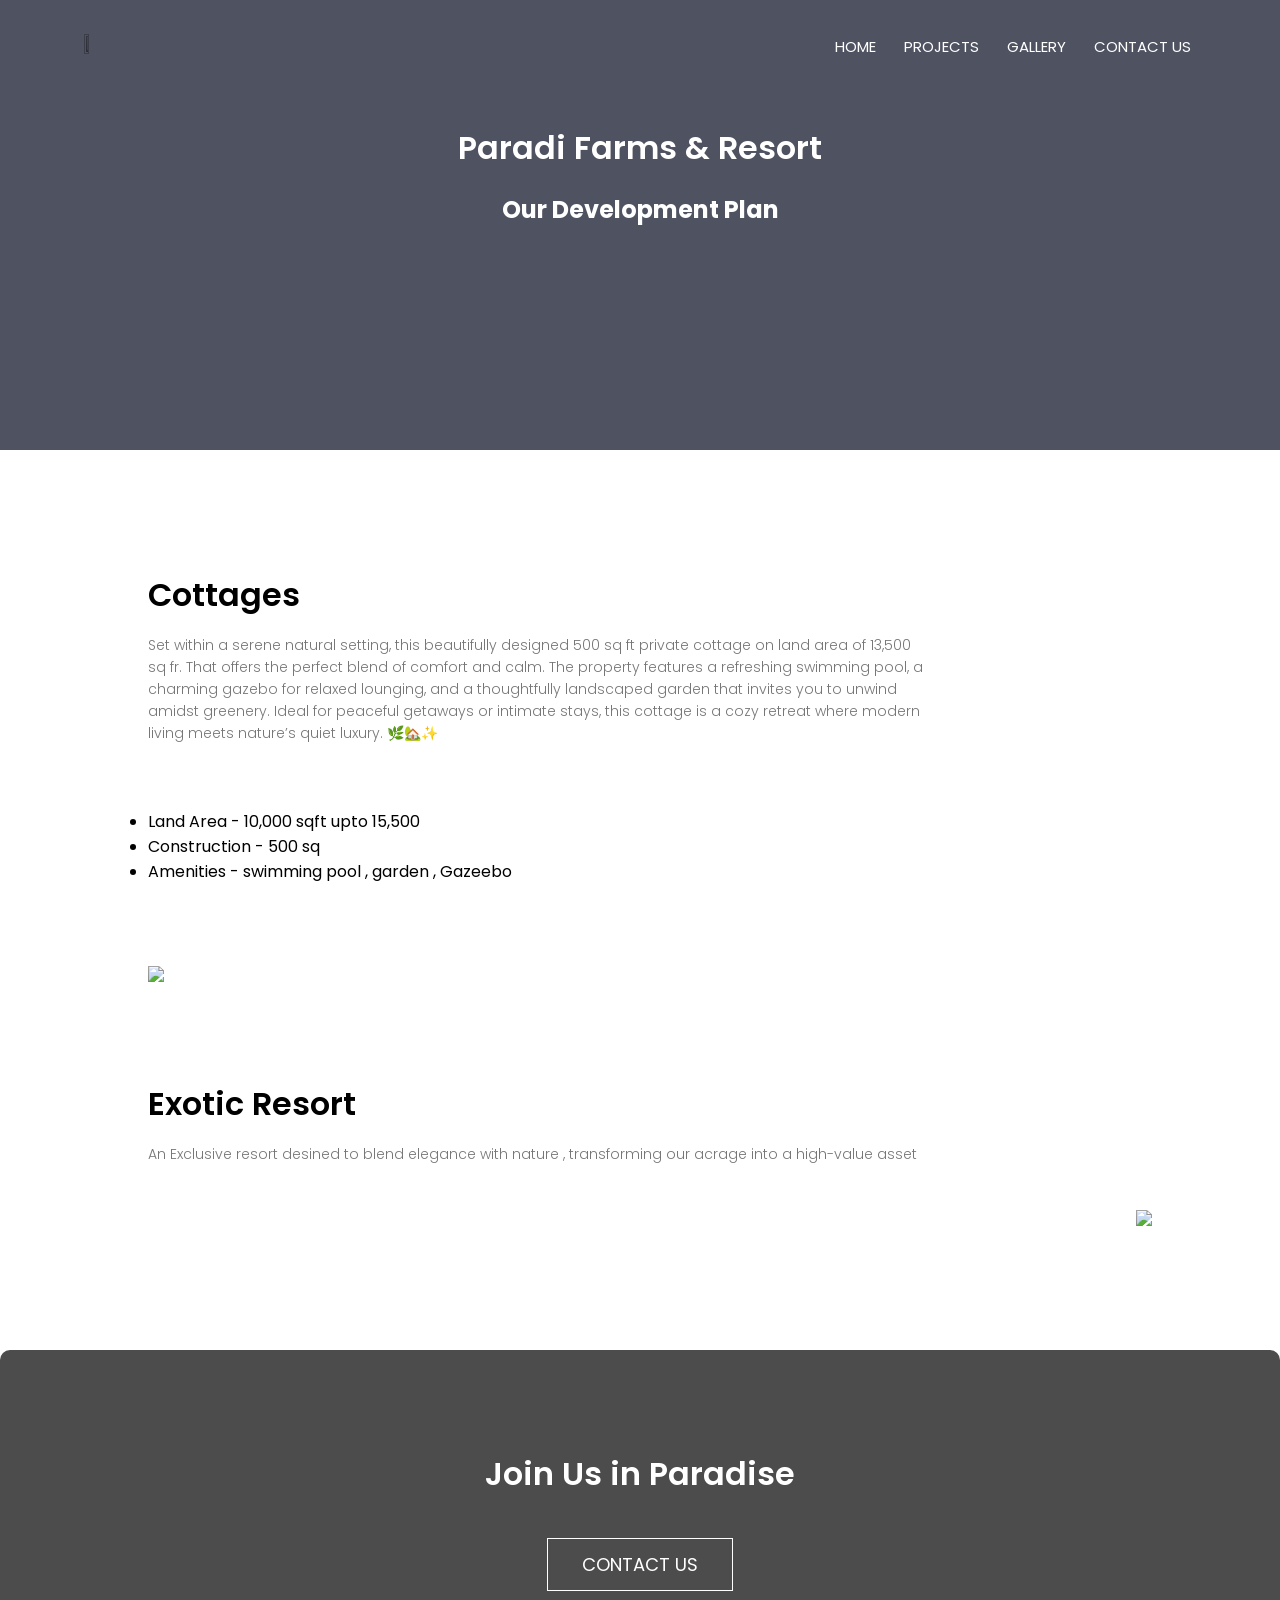
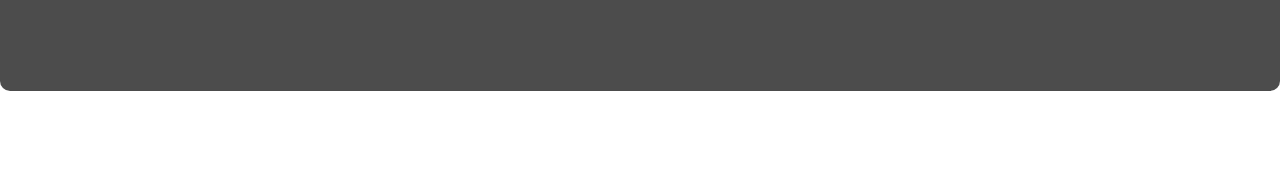
==== about.html @ 8f82ebd9 "Add files via upload" ====
<!DOCTYPE html>
<html>
    <head>
        <meta name="viewport" content="width=device-width, initial-scale=1.0">
        <title>  PremPura Projects</title>
        <link rel ="stylesheet" href="style.css">
        <link rel="preconnect" href="https://fonts.googleapis.com">
<link rel="preconnect" href="https://fonts.gstatic.com" crossorigin>
<link href="https://fonts.googleapis.com/css2?family=Poppins:ital,wght@0,200;0,400;0,600;0,700;1,200;1,400;1,500;1,600&display=swap" rel="stylesheet">
   
<link rel ="stylesheet" href="https://cdn.jsdelivr.net/npm/@fortawesome/fontawesome-free@5.15.4/css/fontawesome.min.css">
</head>
    <body>
<section class="sub-header">
<nav>

    <a href="index.html"><img src="images/logo.png" style="mix-blend-mode: multiply;" ></a>
    <div class ="nav-links" id="navLinks">
        

        <i class="fa fa-times" onclick="hideMenu()"> </i>
<ul>
    <li><a href="index.html">HOME</a></li>
    <li><a href="about.html">PROJECTS</a></li>
    <li><a href="Gallery.html">GALLERY</a></li>
    <li><a href="Contact.html">CONTACT US</a></li>      
      
        </ul>
    </div>
    <i class="fa fa-bars" onclick="showMenu()"> </i>

</nav>
    <h1>Paradi Farms & Resort</h1>
    <p></p>
    <h2>Our Development Plan</h2>
</section>
<!------------about----------->
<section class="about-us">
<div class="row">
    <div class="about-col">
        <h1>Cottages</h1>
        <p>Set within a serene natural setting, this beautifully designed 500 sq ft private cottage on land area of 13,500 sq fr. 
            That offers the perfect blend of comfort and calm. The property features a refreshing swimming pool, a charming gazebo for relaxed lounging, and a thoughtfully landscaped garden that invites you to unwind amidst greenery. 
            Ideal for peaceful getaways or intimate stays, this cottage is a cozy retreat where modern living meets nature’s quiet luxury. 🌿🏡✨</p>

                <p> <ul> <li> Land Area - 10,000 sqft upto 15,500</li> <li> Construction - 500 sq </li> <li> Amenities - swimming pool , garden , Gazeebo </li> </ul> </p>

    </div>

</div>

    <div class="about-col">
    <img src="images/cottage.jpeg">
    



</div>


<div class="row">
<div class="about-col">
    <h1> Exotic Resort </h1>
<p> An Exclusive resort desined to blend elegance with nature , transforming our acrage into a high-value asset </p>
    <a href=""></a>
</div>
<div class="about-col"></div>
<img src="images/no pic.jpg">
</div>
</div>

<!-- <div class="row">
    <div class="about-col">
        <h1>Ultra luxury Resort</h1>
        <p>A versatile villa for friends and family gathering</p>
        <a href=""></a>
    </div>
    <div class="about-col"></div>
    <img src="images/no pic.jpg">
    </div>
    </div>

    <div class="row">
        <div class="about-col">
            <h1>Layout and Maps</h1>
            <p>map</p>
            <p>map</p>
            <p>map</p>
            
            <a href=""></a>
        </div>
        <div class="about-col">
        <img src="images/map1.jpg">
        <img src="images/map2.jpg">
        <img src="images/map3.jpg">
        </div>
        </div>
        </div>
         -->
</section>




<!---------------footer------contact------------------->
<section class="cta">
    <h1>Join Us in Paradise</h1>
    <a href="Contact.html" class="hero-btn">CONTACT US</a>



</section>








<!------------------JavaScript------------->
<script>

    var navLinks = document.getElementById("navLinks");
    function showMenu(){
        navLinks.style.right = "0";

    }
    function hideMenu(){
        navLinks.style.right = "-200px";
        
    }
</script>
    </body>
</html>
---- style.css ----
*{
    margin : 0;
    padding: 0;
    box-sizing: border-box;
    font-family: 'Poppins', sans-serif;
}
.header{
    min-height:100vh;
    width:100%;
    background-image: linear-gradient(rgba(4,9,11,0.1),rgba(4,9,11,0.1)),url(images/Banner.jpg);
    background-position: center;
    background-size: cover;
    position: relative;

}
nav{
    display: flex;
    padding: 2% 6%;
    justify-content: space-between;
    align-items: center;
}
nav img{
    width : 50%;
    height: 50%;
}
.nav-links{
    flex:1;
text-align: right;
}
.nav-links ul li{
    list-style: none;
    display:inline-block;
    padding : 8px 12px;
    position: relative;
}
.nav-links ul li a{
color:#fff;
text-decoration:none ;
font-size: 15px ;
}
.nav-links ul li::after{
    content:'';
    width:0%;
    height:2px;
    background-color: #f44336;
    display: block;
    margin: auto;
transition: 0.5s;
}
.nav-links ul li:hover::after{
    width:100%;
}
.text-box{
    width: 80%;
    color:#fff3f3;
    position : absolute;
    top:50%;
    left:50%;
    transform: translate(-50%,-50%);
    text-align: center;
}
.text-box h1{
    font-size: 52px;
color:rgba(255, 255, 255, 0.929);
}
.text-box p{
    margin: 10px 0 40px;
    color:#fff;
    font-size: 20px;
}
.hero-btn{
    display: inline-block;
    text-decoration: none;
    color:#fff;
    border:1px solid #fff;
    padding: 12px 34px;
    font-size: 18px;
    background: transparent;
    position: relative;
    cursor: pointer;
}

.hero-btn:hover{
border: 1px solid #31a112a0;
background:#31a112a0;
color:fff;
transition: 1s;
}
nav .fa{display: none;
}
@media(max-width:700px){
    .text-box h1{
        font-size: 20px;
    }
    .nav-links ul li{
        display:block;
    }
    .nav-links{
        position:fixed;
        background:#146a0d ;
        height: 100vh;
        width:200px;
        top:0;
        right:-200px;
        text-align: left;
        z-index: 2;
        transition: 1s;
    }
    nav .fa{
        display: block;
        color: #fff;
        margin: 30px;
        font-size:22px;
        cursor:pointer;
    }
    .nav-links ul{
        padding: 20px;

    }
}
/* Tournaments */
.tournamets{
    width:80%;
    margin: auto;
text-align: center;
padding-top: 50px ;
}
h1{
    font-size: 32px ;
    font-weight: 600;
}
p{
    color:#777;
    font-size:14px;
    font-weight: 300;
    line-height: 22px;
    padding: 10px;
}
.row{
    margin-top:5%;
    display: flex;
    flex-wrap: wrap;
    justify-content: space-between;
}
.tournamets-col {
    flex-basis:45%;
    background: #caebd7;
    border-radius: 10px;
    margin-bottom: 5%;
    Padding: 20px 12px;
    box-sizing: border-box;
}
h3{
    text-align: center;
    font-weight: 600;
    margin: 10px 0;

}
.tournamets-col:hover{
    box-shadow: 0 0 20px 0px rgba(0,0,0,0.2);

}
.Team_pics{
    width:80%;
    margin: auto;
    text-align: center;
    padding-top: 50px;
}
.Team_pics-col{
    flex-basis: 100%;
    border-radius: 10px;
    margin-bottom: 30px;
    position: relative;
    overflow:hidden;
}
Team_pics img{
    width : 80%;
}

.layer{
    background: transparent;
    height: 25%;
    width:100%;
    position: absolute;
    top:0;
    left:0;
    transition: 1s;
}
.layer:hover{
    background: rgba(226, 0, 0, 0.7);
}
.layer h3{
    width: 100%;
    font-weight: 500;
    color: #fff;
    font-size: 26px;
    top:50%;
    bottom: 0;
    left: 0;
    transform: translateX((-50%));
    position: absolute;
}

/*---------achievements----------*/
.Achievements{
    width: 80%;
    margin : auto;
    text-align: center;
    padding-top: 100px;
}
.Achievements-col{
    flex-basis: 31%;
    border-radius: 10px;
    margin-bottom: 5%;
    text-align: center;
}
/*---------achievements----------*/
.Achievements{
    width: 80%;
    margin : auto;
    text-align: center;
    padding-top: 100px;
}
.Achievements-col1{
    flex-basis: 30%;
    border-radius: 10px;
    margin-bottom: 5%;
    margin-left: 1%;
    text-align: left;
}
.Achievements-col2{
    flex-basis: 30%;
    border-radius: 10px;
    border-right: 20%;
    margin-bottom: 5%;
    margin-right: 3%;
    text-align: left;
}

.Achievements-col1 img{
    width: 200%;
    border-radius:10px;
}

.Achievements-col2 img{
    width: 100%;
    height: 73%;
    border-radius:10px;
}

.Achievements-col p{
    padding:10PX;
}
.Achievements-col h3{
    margin-top:16px;
    margin-bottom:15px;
    text-align:left;
}
/*-------------ACTION-----------*/
.cta{
    margin: 100px auto;
    width:100%;
    background-image: linear-gradient(rgba(0,0,0,0.7),rgba(0,0,0,0.7)),url(images/Banner.jpg);
    background-position: center;
    background-size: cover;
    border-radius: 10px;
    text-align: center;
padding: 100px;
}
.cta h1{
    color: #fff;
    margin-bottom: 40px;

}
.footer{
    width: 100%;
    text-align: center;
    padding: 30px 0;
}
.footer h4{
    margin-top: 20px;
    margin-bottom: 25px;
    font-weight: 600;
}
.icons .fa{
    color: #f44336;
    margin: 0 13px;
    cursor: pointer;
    padding: 18px 0;
}
/*---------------------about us -------------------*/

.sub-header{
    height: 50vh;
    width: 100%;
    background-image: linear-gradient(rgba(4,9,30,0.7),rgba(4,9,30,0.7)),url(images/Banner.jpg);
    background-position: center;
    background-size: cover;
    text-align: center;
    color: #fff;
}
.sub-header h1{
margin-top: 30px;
}
.sub-header p{
    font-size: large;
    font-weight: 400;
    color:#fff;
    }
    

.about-us{
    width: 80%;
    max-width: fit-content;
    height:fit-content;
    margin: auto;
    padding-top: 50px;
}
.about-col{
    flex-basis:80%;
    padding: 20px;

}
.about-img{
  flex-basis:100%;
    padding: 20px;

}
.about-col h1{
    padding-top: 0;
}
.about-col p{
    padding: 15px 0 25px;
}
.about-col img{
    margin-left: auto;
    margin-right: auto;
    max-width: 100%; 
}
/*---------------Sponser----------*/
.Sponsers{
    width:80%;
    margin:auto;
    padding:50px 0;
}
.left-sponser{
    flex-basis:35%;
}
.left-sponser img{
width:100%;
}
.left-sponser h1{
color: red;
font-weight: 600;
margin:30px 0;

}
.left-sponser p{
    color:black;
    font-size: small;
    padding:0;
}
.rht-sponser{
    flex-basis:35%;
}
.rht-sponser img{
width:100%;
}
.rht-sponser h1{
color: red;
font-weight: 600;
margin:30px 0;

}
.rht-sponser p{
    color:black;
    font-size: small;
    padding:0;
}
/*-------------contact------------*/
.location {
width:80%;
margin: auto;
padding: 80px 0;
}
.location iframe{
    width:100%;
}
.contact-us{
    flex: basis 48%;
    max-width:80%;
    margin:auto;

}
.contact-col{
    flex: basis 48%;
    margin-bottom: 30px ;
    max-width: 80%;
}
.contact-col div{
    display:flex;
    align-items: center;
    margin-bottom: 40px;
}
.contact-col .fa{
font-size: 28px;
color: #f44336;
margin: 10px;
margin-right:30px;
}
.contact-col div p{
    padding: 0;
}
.contact-col div h5{
    font-size: 20px;
    margin-bottom: 5px;
    color:#555;
    font-weight: 400;
}
.contact-col input, .contact-col textarea{

    width: 90%;
    padding: 15px;
    margin-left: 30px ;
    margin-bottom: 17px;
    outline:#555;
    border: 1px solid #ccc;
    box-sizing: border-box;

}
.contact-col button{
    margin-left: 50%;
    color:#555;
}

.summercamp {
    margin :auto;
    margin-top: 30px;
    position: center;
    text-align: center;

}

.summercamp h1{
    margin-top: 40px;
    font-size: large;
    padding: 15px;
}
.summercamp p{
    font-size: 150%;
}
.Reg {
    position: center;
    text-align: center;
    font-size: larger;
}
.reg-col div p{
    padding: 0;
}
.reg-col div h5{
    font-size: 20px;
    margin-bottom: 5px;
    color:#555;
    font-weight: 400;
}
.reg-col input, .reg-col textarea{

    width: 50%;
    padding: 15px;
    margin-left: 30px ;
    margin-bottom: 17px;
    outline:#555;
    border: 1px solid #ccc;
    box-sizing: border-box;

}
.reg-col div{
    align-items: left;
    text-align: left;
    margin-left: 30%;
    margin-right: 30%;
}
.reg-col button{
    color:black;
}
.reg-col h3{
    color: red;
    font-weight: 500;
    text-align: left;
    margin-left: 30%;
}
.reg-col p{
    color:black;
}
/*--------maindiv----*/
.main {
    height: 50%;
    width : 100%;
    text-align: center;
    
}
.main img{
    border-radius: 10%;
    border: 10px solid #777;
    
    margin-top: 7%;
    max-width: 100%;
    width : 620px;
    height: 420px;

}
.overlay {
  position: absolute;
  top: 0;
  left: 0;
  right: 0;
  bottom: 0;
  height: 100%;
  z-index: -10;
  background-color: var(--contrast-color);}
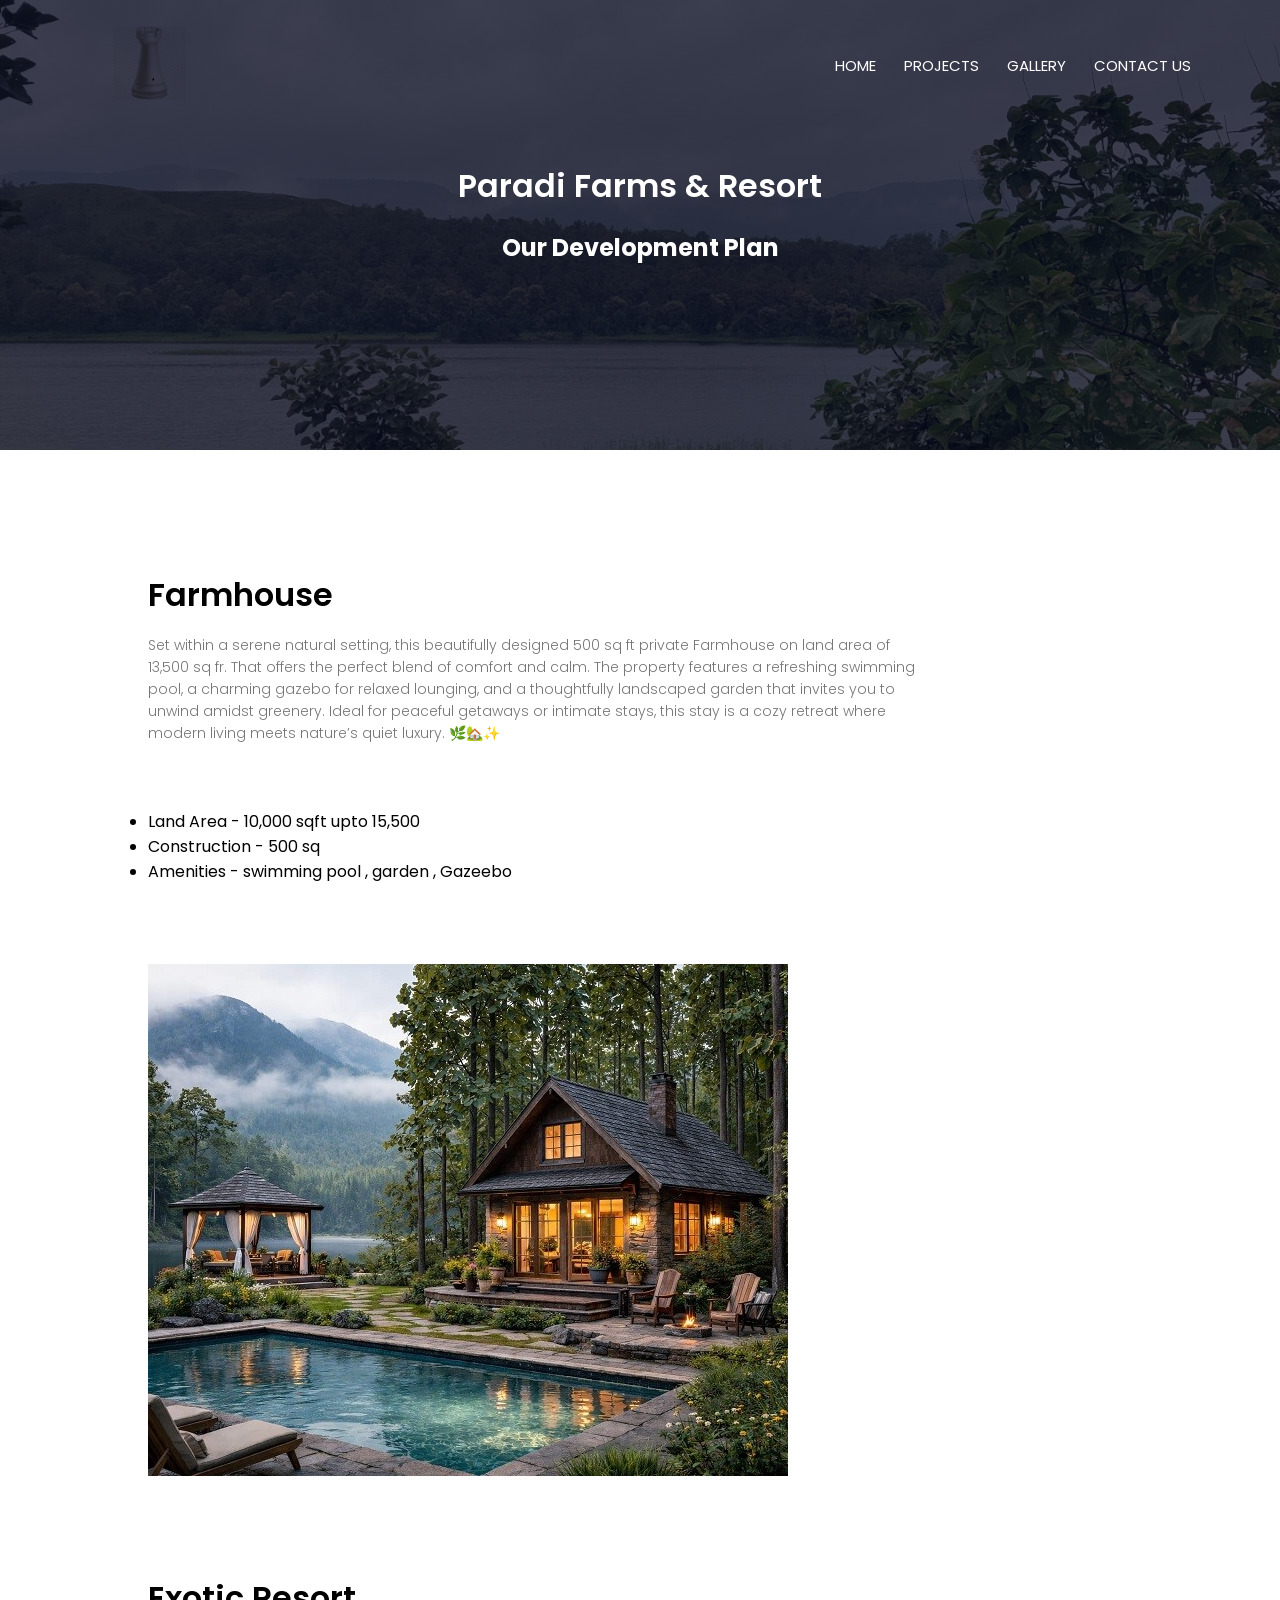
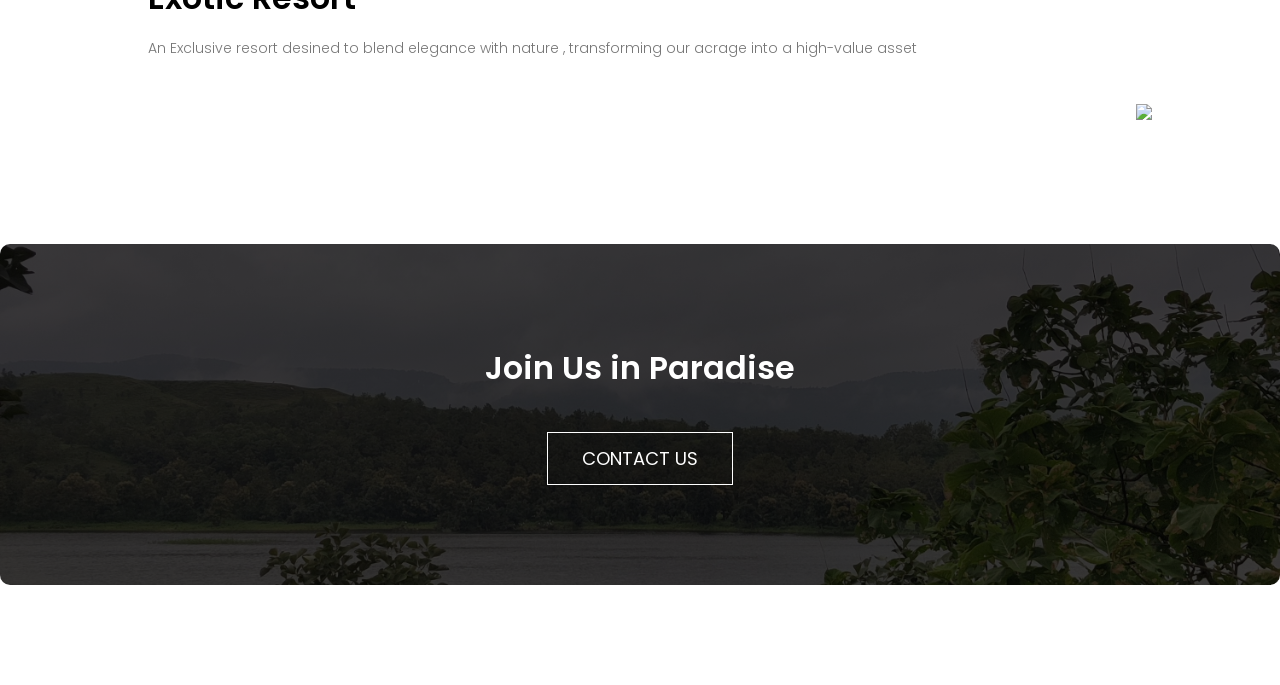
==== commit 7a015a65: "Update about.html" ====
--- a/about.html
+++ b/about.html
@@ -38,10 +38,10 @@
 <section class="about-us">
 <div class="row">
     <div class="about-col">
-        <h1>Cottages</h1>
-        <p>Set within a serene natural setting, this beautifully designed 500 sq ft private cottage on land area of 13,500 sq fr. 
+        <h1>Farmhouse</h1>
+        <p>Set within a serene natural setting, this beautifully designed 500 sq ft private Farmhouse on land area of 13,500 sq fr. 
             That offers the perfect blend of comfort and calm. The property features a refreshing swimming pool, a charming gazebo for relaxed lounging, and a thoughtfully landscaped garden that invites you to unwind amidst greenery. 
-            Ideal for peaceful getaways or intimate stays, this cottage is a cozy retreat where modern living meets nature’s quiet luxury. 🌿🏡✨</p>
+            Ideal for peaceful getaways or intimate stays, this stay is a cozy retreat where modern living meets nature’s quiet luxury. 🌿🏡✨</p>
 
                 <p> <ul> <li> Land Area - 10,000 sqft upto 15,500</li> <li> Construction - 500 sq </li> <li> Amenities - swimming pool , garden , Gazeebo </li> </ul> </p>
 
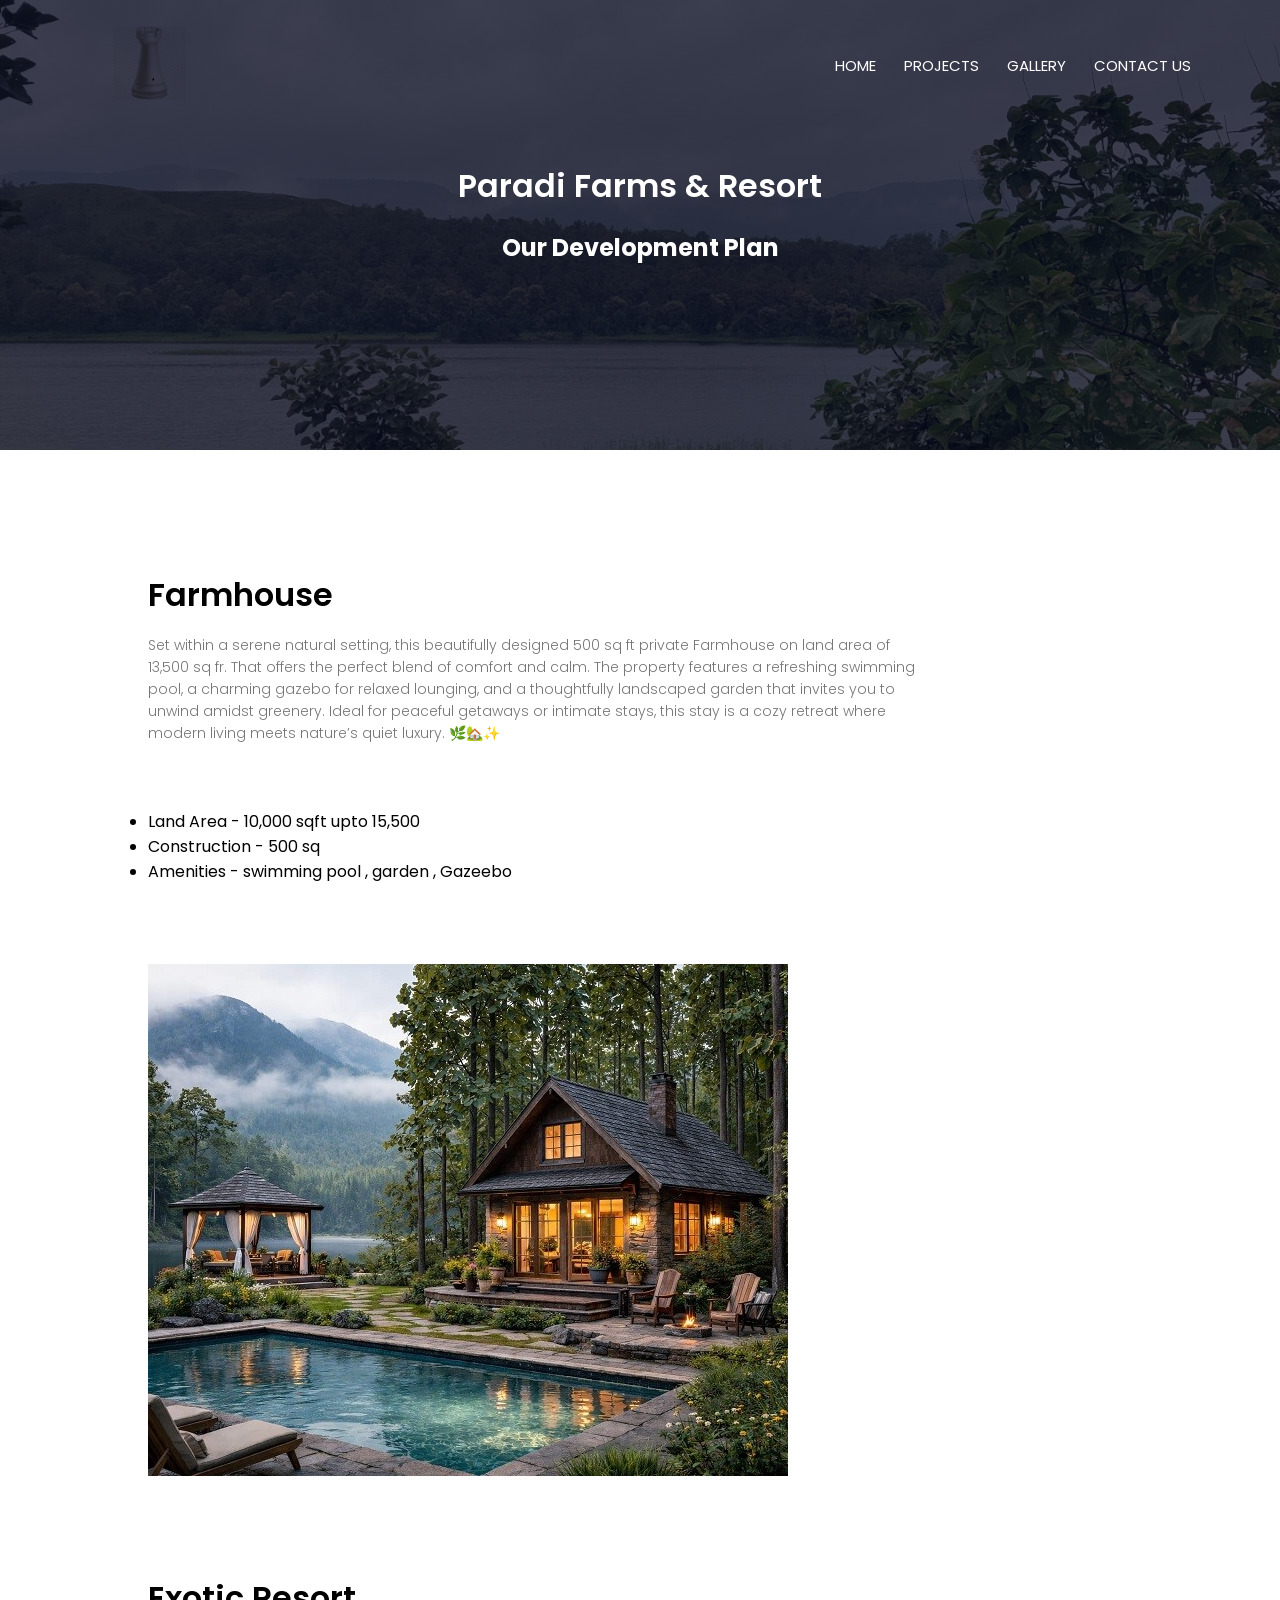
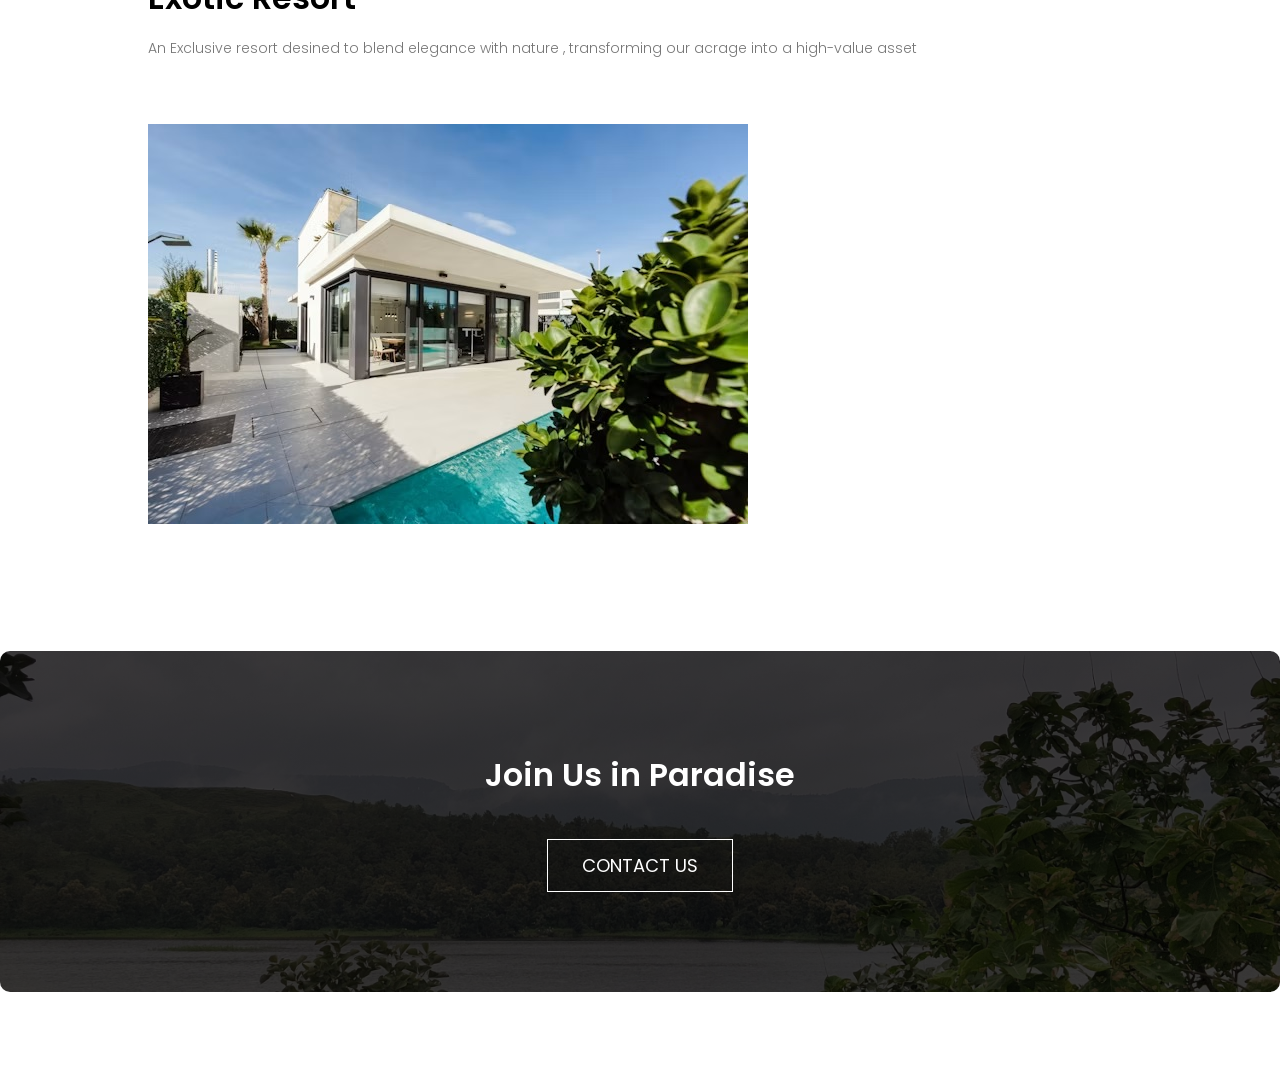
==== commit 7cadeba6: "Fix HTML structure and update image references" ====
--- a/about.html
+++ b/about.html
@@ -8,7 +8,7 @@
 <link rel="preconnect" href="https://fonts.gstatic.com" crossorigin>
 <link href="https://fonts.googleapis.com/css2?family=Poppins:ital,wght@0,200;0,400;0,600;0,700;1,200;1,400;1,500;1,600&display=swap" rel="stylesheet">
    
-<link rel ="stylesheet" href="https://cdn.jsdelivr.net/npm/@fortawesome/fontawesome-free@5.15.4/css/fontawesome.min.css">
+<link rel="stylesheet" href="https://cdnjs.cloudflare.com/ajax/libs/font-awesome/6.7.2/css/all.min.css">
 </head>
     <body>
 <section class="sub-header">
@@ -62,10 +62,10 @@
 <div class="about-col">
     <h1> Exotic Resort </h1>
 <p> An Exclusive resort desined to blend elegance with nature , transforming our acrage into a high-value asset </p>
-    <a href=""></a>
+    
 </div>
-<div class="about-col"></div>
-<img src="images/no pic.jpg">
+<div class="about-col">
+<img src="images/Resort.jpg">
 </div>
 </div>
 
@@ -132,4 +132,4 @@
     }
 </script>
     </body>
-</html>+</html>
